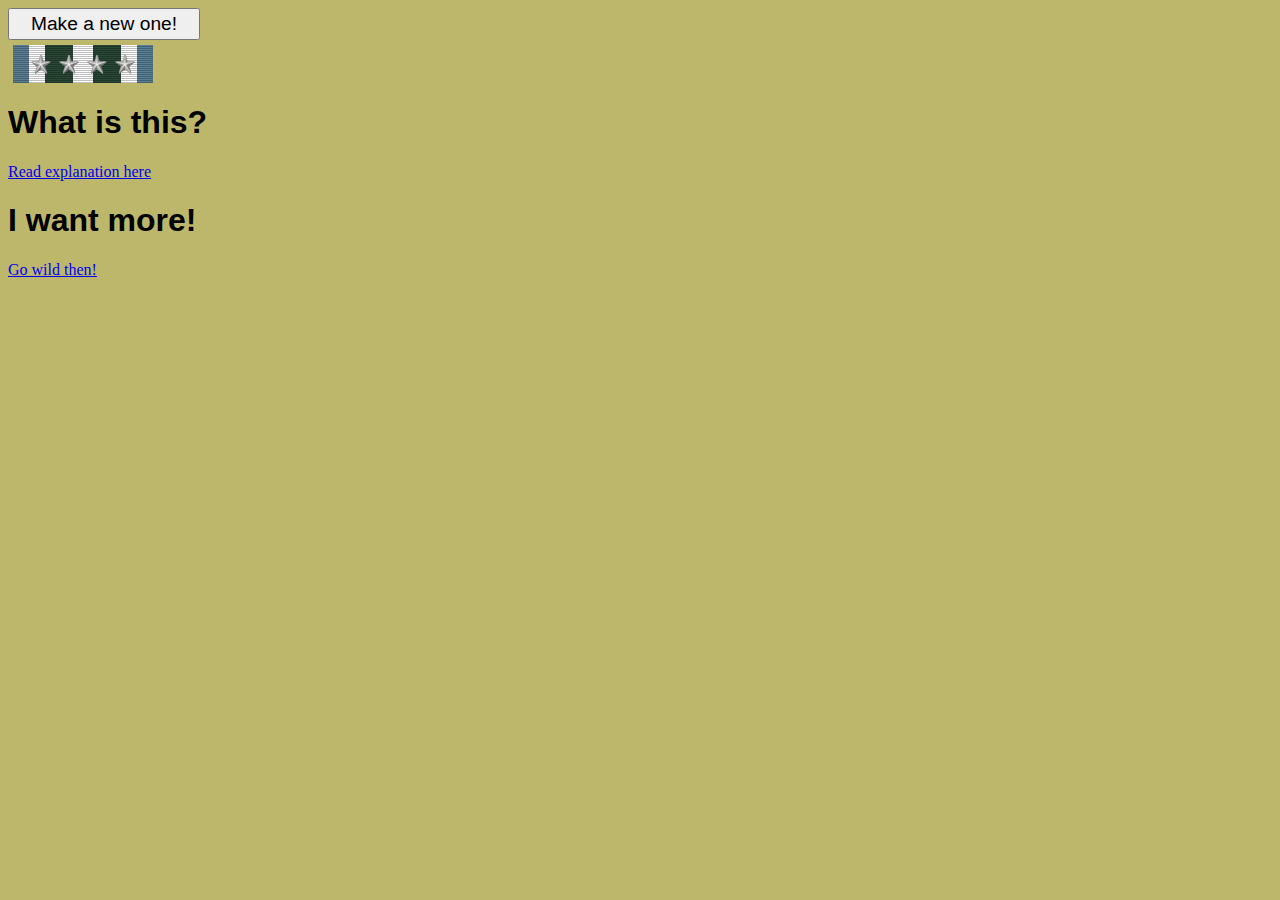
==== index.html @ 1fd8b39d "Rdevice changes" ====
<!DOCTYPE html>
<html lang="en">
<head>
    <meta charset="UTF-8">
    <title>Medal bar generator</title>
    <link rel="stylesheet" href="styles.css" />
    <script>
      window.dataLayer = window.dataLayer || [];
      function gtag(){dataLayer.push(arguments);}
      gtag('js', new Date());

      gtag('config', 'UA-1048101-2');
    </script>
</head>
<body>
    <div id="hiddenAssets" style="display:none;">
        <img id="arrowhead"
             src="images/arrowhead.png"
             height="160" width="200" />
        <img id="serviceStarBronze"
             src="images/serviceStarBronze.png"
             height="124" width="130" />
        <img id="serviceStarSilver"
             src="images/serviceStarSilver.png"
             height="140" width="144" />
        <img id="Vdevice"
                src="images/Vdevice.png"
                height="160" width="200"/>
     <img id="Rdevice"
                src="images/Rdevice.png"
                height="260" width="400"/>

    </div>

    <button id="buttonNew">Make a new one!</button>
    <canvas id="canvas" class="bar" width="140" height="38"></canvas>
    <h1>What is this?</h1>
    <p><a href="https://github.com/Mchl/medal-bar-generator/blob/master/README.md">Read explanation here</a></p>
    <h1>I want more!</h1>
    <p><a href="wildMode.html">Go wild then!</a></p>


    <script src="./mash.js"></script>
    <script src="./alea.js"></script>
    <script src="index.js" type="module"></script>
</body>
</html>
---- styles.css ----
body {
    background: darkkhaki;
}

h1 {
    font-family: sans-serif;
}

.bar {
    margin: 5px;
    display: block;
}

#buttonNew {
    height: 2rem;
    width: 12rem;
    font-size: 1.2rem;
}
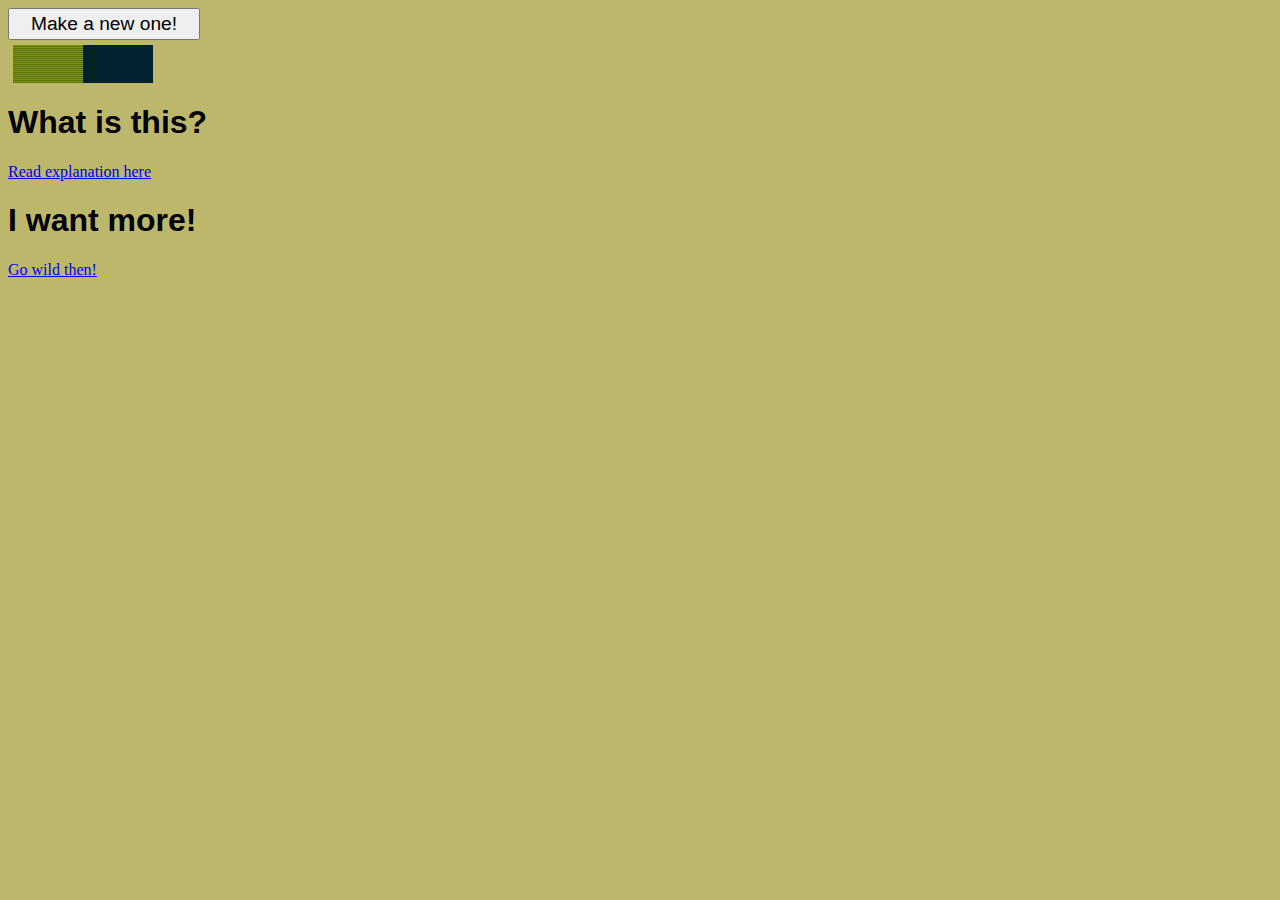
==== commit 0531fa76: "RDevice size change" ====
--- a/index.html
+++ b/index.html
@@ -28,7 +28,7 @@
                 height="160" width="200"/>
      <img id="Rdevice"
                 src="images/Rdevice.png"
-                height="260" width="400"/>
+                height="160" width="200"/>
 
     </div>
 
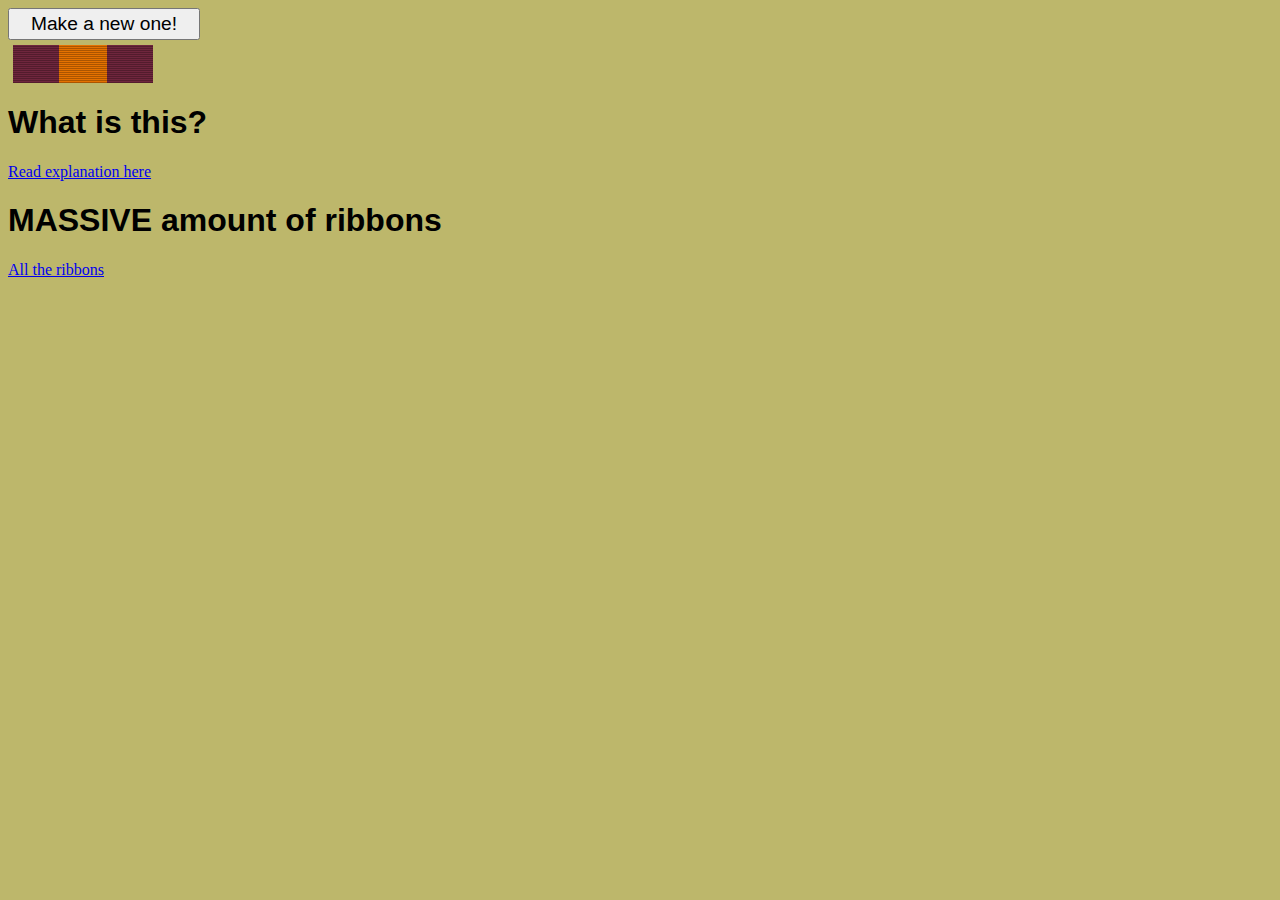
==== commit 62126240: "Update index.html" ====
--- a/index.html
+++ b/index.html
@@ -26,18 +26,18 @@
         <img id="Vdevice"
                 src="images/Vdevice.png"
                 height="160" width="200"/>
-     <img id="Rdevice"
+          <img id="Rdevice"
                 src="images/Rdevice.png"
-                height="160" width="200"/>
-
+                height="240" width="280"/>
+       
     </div>
 
     <button id="buttonNew">Make a new one!</button>
     <canvas id="canvas" class="bar" width="140" height="38"></canvas>
     <h1>What is this?</h1>
     <p><a href="https://github.com/Mchl/medal-bar-generator/blob/master/README.md">Read explanation here</a></p>
-    <h1>I want more!</h1>
-    <p><a href="wildMode.html">Go wild then!</a></p>
+    <h1>MASSIVE amount of ribbons</h1>
+    <p><a href="wildMode.html">All the ribbons</a></p>
 
 
     <script src="./mash.js"></script>
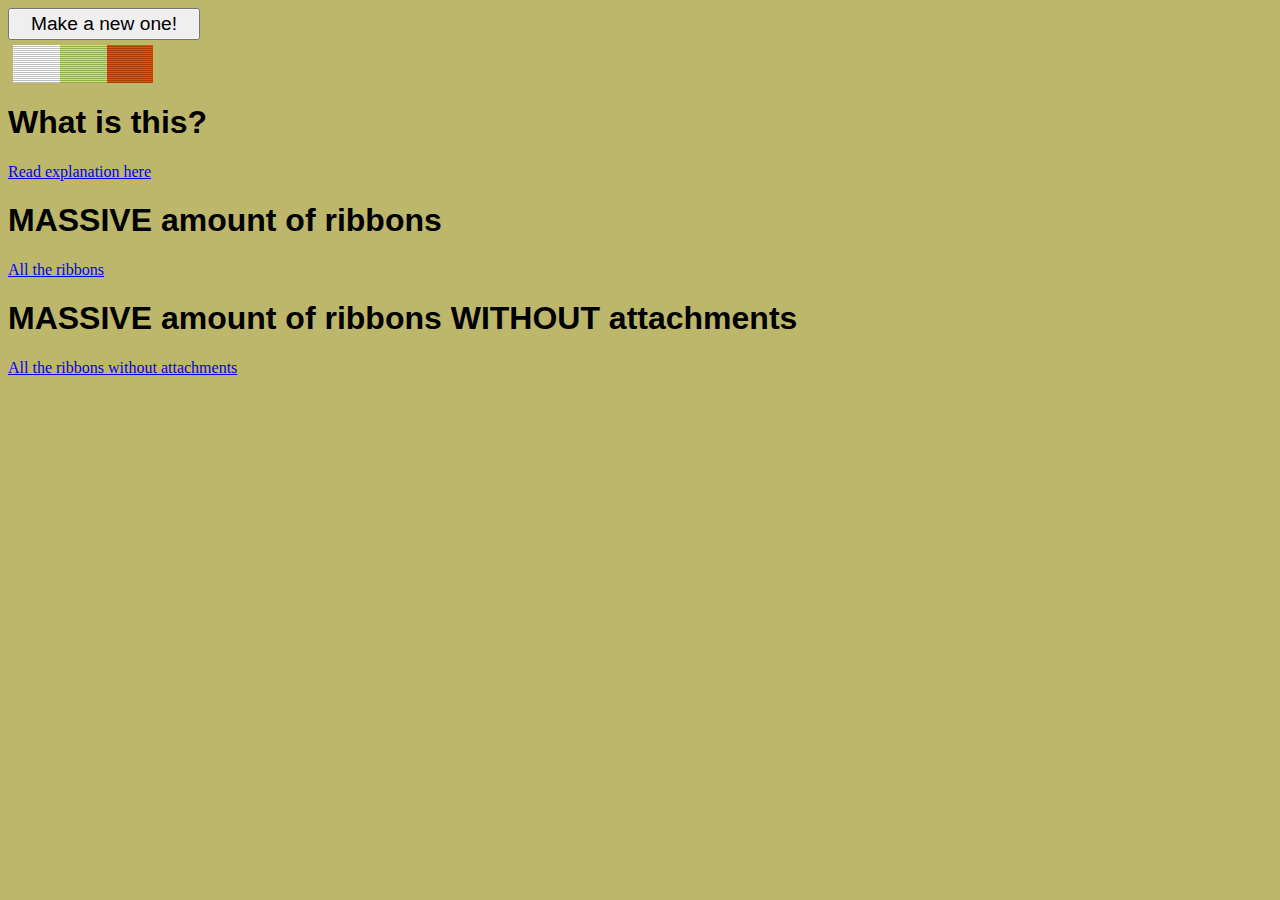
==== commit bec628c0: "Added Wild Mode w/o Ribbons" ====
--- a/index.html
+++ b/index.html
@@ -38,6 +38,8 @@
     <p><a href="https://github.com/Mchl/medal-bar-generator/blob/master/README.md">Read explanation here</a></p>
     <h1>MASSIVE amount of ribbons</h1>
     <p><a href="wildMode.html">All the ribbons</a></p>
+    <h1>MASSIVE amount of ribbons WITHOUT attachments</h1>
+    <p><a href="wildmodevanilla.html">All the ribbons without attachments</a></p>
 
 
     <script src="./mash.js"></script>
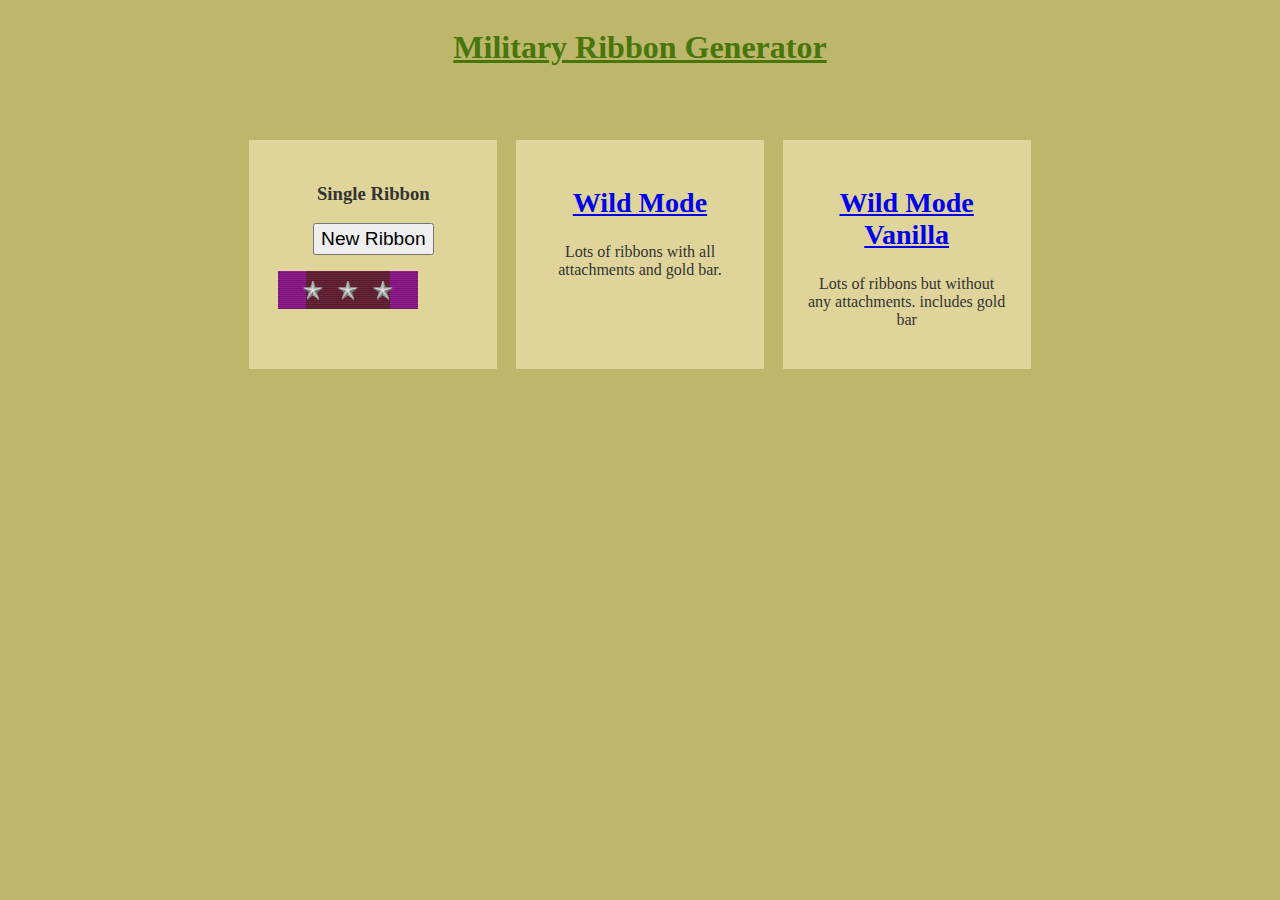
==== commit db0522fe: "Reworked index.html" ====
--- a/index.html
+++ b/index.html
@@ -31,19 +31,67 @@
                 height="240" width="280"/>
        
     </div>
+<div class="grid-container">
+     <div class="grid-item1">    
+      </div>
+     <div class="grid-item2">
+     </div>
+     <div class="grid-item3">
+     </div>
 
-    <button id="buttonNew">Make a new one!</button>
-    <canvas id="canvas" class="bar" width="140" height="38"></canvas>
-    <h1>What is this?</h1>
+</div>
+<!-- Header Section -->
+<header id="header-section" class="grid">
+     <div class="content-wrap">
+     <h1><u>Military Ribbon Generator</u></h1></div>
+</header>
+
+    <!-- section A Articles -->
+    <section id="Section-A" class="grid">
+     <ul>
+         <li>
+             <div class="artcard">
+                 <div class="artcard-content">
+                     <h3 class="artcard-title">Single Ribbon</h3>
+                     <button id="buttonNew">New Ribbon</button>
+                     <P><canvas id="canvas" class="bar" width="140" height="38"></canvas></P>
+                            </div>
+         </li>
+         <li>
+             <div class="artcard">
+                 <div class="artcard-content">
+                     <h3 class="artcard-title">
+                         <a href="wildmode.html"><h2>Wild Mode</h2></a>
+                     </h3>
+                     <p>Lots of ribbons with all attachments and gold bar.</p>
+                 </div>
+         </li>
+         <li>
+             <div class="artcard">
+                 <div class="artcard-content">
+                     <h3 class="artcard-title">
+                         <a href="wildmodevanilla.html"><h2>Wild Mode Vanilla</h2></a>
+                     </h3>
+                     <p>Lots of ribbons but without any attachments. includes gold bar</p>
+                 </div>
+         </li>
+ 
+     </ul>
+ </section>
+
+
+    <!-- <button id="buttonNew">Make a new one!</button>
+    <canvas id="canvas" class="bar" width="140" height="38"></canvas> -->
+    <!-- <h1>What is this?</h1>
     <p><a href="https://github.com/Mchl/medal-bar-generator/blob/master/README.md">Read explanation here</a></p>
     <h1>MASSIVE amount of ribbons</h1>
     <p><a href="wildMode.html">All the ribbons</a></p>
     <h1>MASSIVE amount of ribbons WITHOUT attachments</h1>
-    <p><a href="wildmodevanilla.html">All the ribbons without attachments</a></p>
+    <p><a href="wildmodevanilla.html">All the ribbons without attachments</a></p> -->
 
 
     <script src="./mash.js"></script>
     <script src="./alea.js"></script>
     <script src="index.js" type="module"></script>
 </body>
-</html>
+</html>--- a/styles.css
+++ b/styles.css
@@ -3,7 +3,7 @@
 }
 
 h1 {
-    font-family: sans-serif;
+    font-family: fantasy;
 }
 
 .bar {
@@ -13,6 +13,59 @@
 
 #buttonNew {
     height: 2rem;
-    width: 12rem;
+    width: minmax(12rem, auto);
     font-size: 1.2rem;
 }
+
+/* Section A  */
+#Section-A {
+    padding: 2em 1em 1em;
+  } 
+  
+  #Section-A li {
+    margin-bottom: 1em;
+    background: rgb(223, 213, 154);
+    color: #333;
+  }
+  
+  #Section-A ul {
+    list-style: none;
+    margin: 0;
+    padding: 0;
+  }
+  
+  .artcard-content {
+    padding: 1.5em;
+  }
+  
+  #header-section {
+    min-height: 100px;
+    text-align: center;
+    grid-column: 2/4;
+    color: rgb(72, 118, 12);
+  }
+
+
+  @media(min-width: 700px){
+    .grid{
+      display: grid;
+      grid-template-columns: 1fr repeat(2, minmax(auto, 25em)) 1fr;
+    }
+  
+.content-wrap,
+#Section-A ul{
+    grid-column: 2/4;
+    }
+        
+    #Section-A ul {
+      display: flex;
+      justify-content: space-around;
+    }
+    
+    #Section-A li {
+      width: 31%;
+      text-align: center;
+    }
+  
+
+}  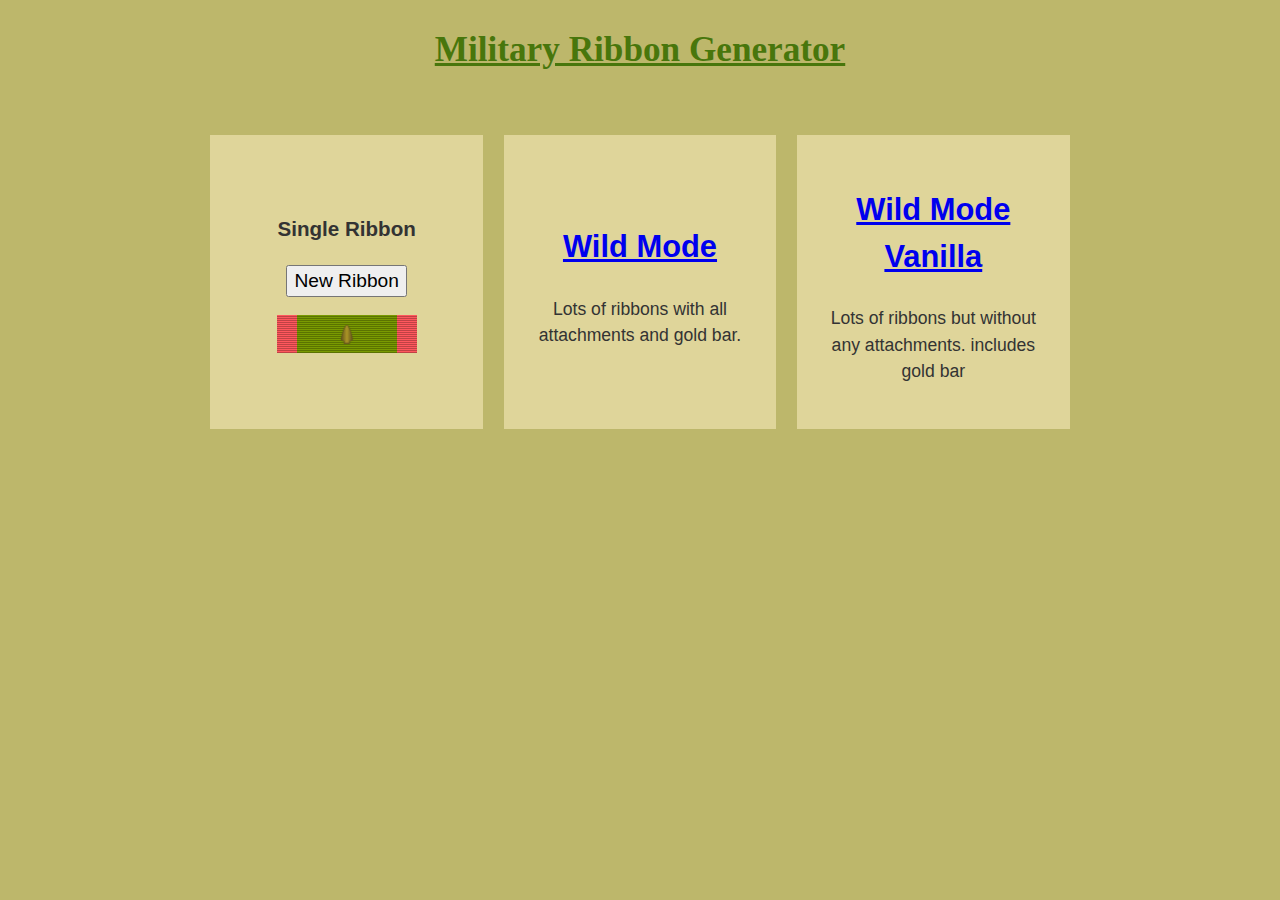
==== commit 5fab2ab6: "Update index.html" ====
--- a/index.html
+++ b/index.html
@@ -54,8 +54,8 @@
                  <div class="artcard-content">
                      <h3 class="artcard-title">Single Ribbon</h3>
                      <button id="buttonNew">New Ribbon</button>
-                     <P><canvas id="canvas" class="bar" width="140" height="38"></canvas></P>
-                            </div>
+                     <P><center><canvas id="canvas" class="bar" width="140" height="38"></canvas></P>
+                     </center></div>
          </li>
          <li>
              <div class="artcard">
--- a/styles.css
+++ b/styles.css
@@ -1,5 +1,10 @@
 body {
     background: darkkhaki;
+    font-size: 1.1em;
+    line-height: 1.5;
+    text-align: center;
+    margin: 0;
+    font-family: Arial, Helvetica, sans-serif;
 }
 
 h1 {
@@ -50,6 +55,7 @@
     .grid{
       display: grid;
       grid-template-columns: 1fr repeat(2, minmax(auto, 25em)) 1fr;
+      text-align: center;
     }
   
 .content-wrap,
@@ -65,6 +71,7 @@
     #Section-A li {
       width: 31%;
       text-align: center;
+      align-content: center;
     }
   
 
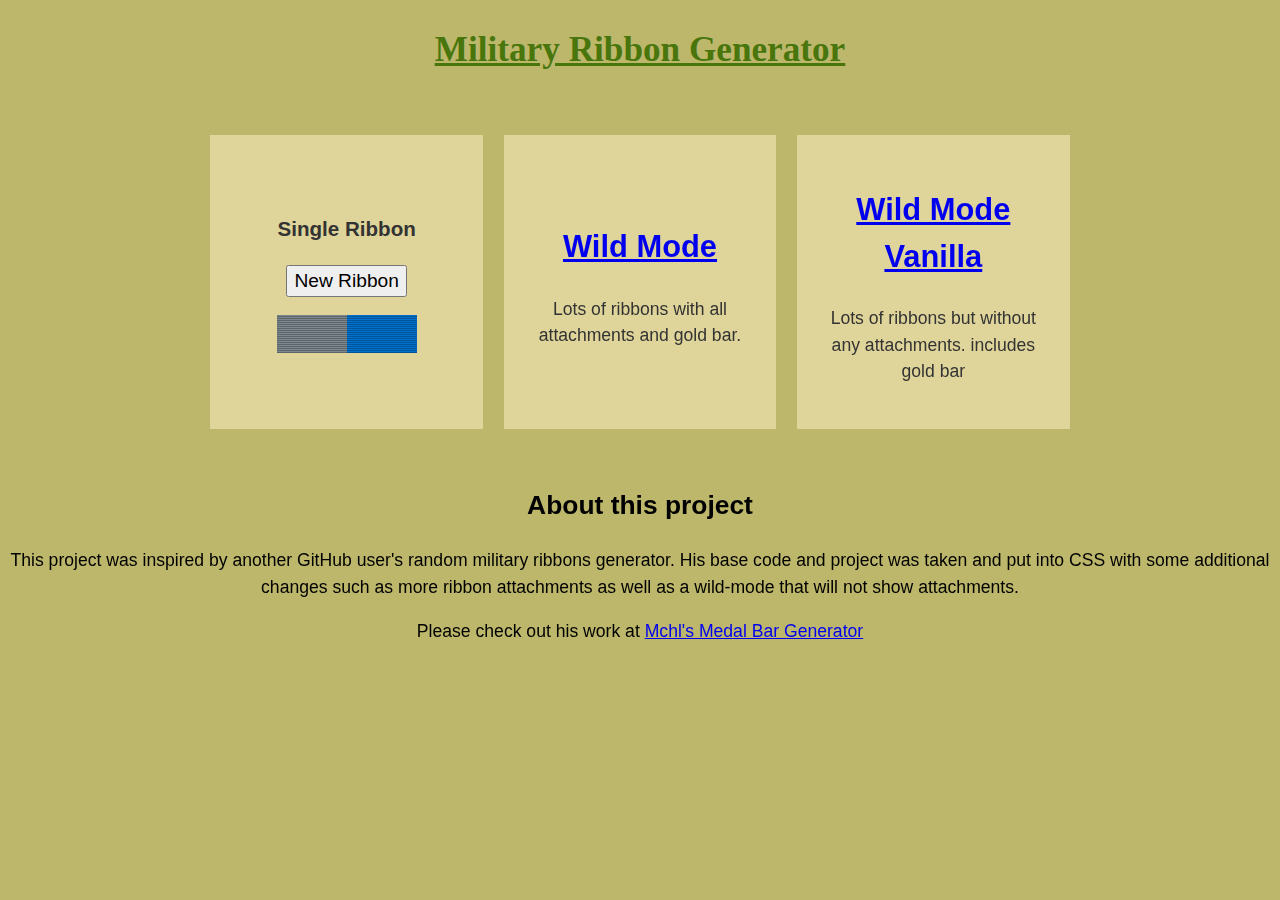
==== commit 0f50a54b: "Update index.html" ====
--- a/index.html
+++ b/index.html
@@ -79,8 +79,19 @@
      </ul>
  </section>
 
+<div id="section-B">
+<div class="content-wrap">
+     <H2>About this project</H2>
+     <div class="about-text">
+          <p>This project was inspired by another GitHub user's random military ribbons generator. His base code and project was taken and put into CSS with some additional changes such as more ribbon attachments as well as a wild-mode that will not show attachments.</p>
+          <p>Please check out his work at <a href="https://github.com/Mchl/medal-bar-generator">Mchl's Medal Bar Generator</a></p>
+     </div>
+</div>
 
-    <!-- <button id="buttonNew">Make a new one!</button>
+</div>
+
+
+<!-- <button id="buttonNew">Make a new one!</button>
     <canvas id="canvas" class="bar" width="140" height="38"></canvas> -->
     <!-- <h1>What is this?</h1>
     <p><a href="https://github.com/Mchl/medal-bar-generator/blob/master/README.md">Read explanation here</a></p>
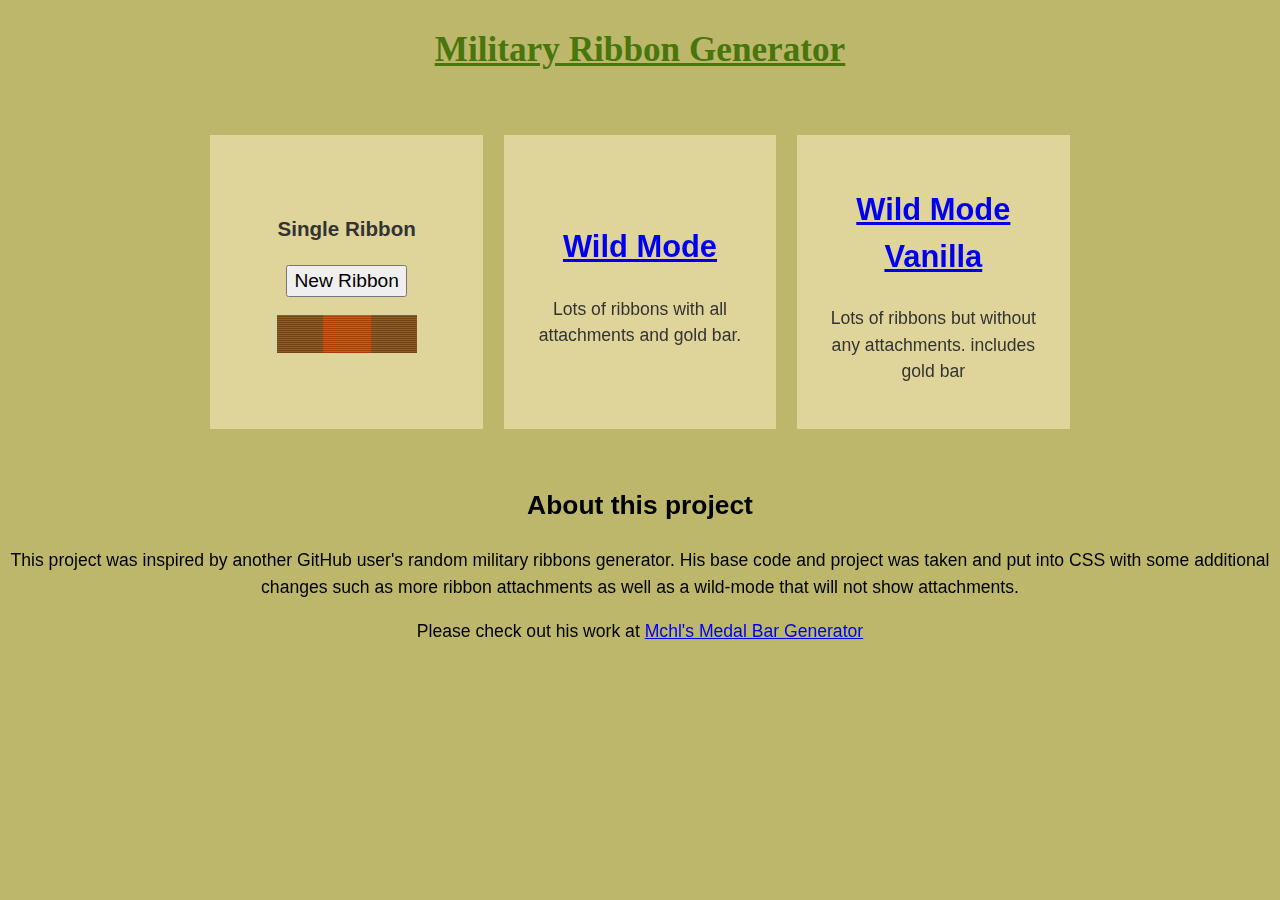
==== commit 140704aa: "Update index.html" ====
--- a/index.html
+++ b/index.html
@@ -61,7 +61,7 @@
              <div class="artcard">
                  <div class="artcard-content">
                      <h3 class="artcard-title">
-                         <a href="wildmode.html"><h2>Wild Mode</h2></a>
+                         <a href="wildMode.html"><h2>Wild Mode</h2></a>
                      </h3>
                      <p>Lots of ribbons with all attachments and gold bar.</p>
                  </div>
